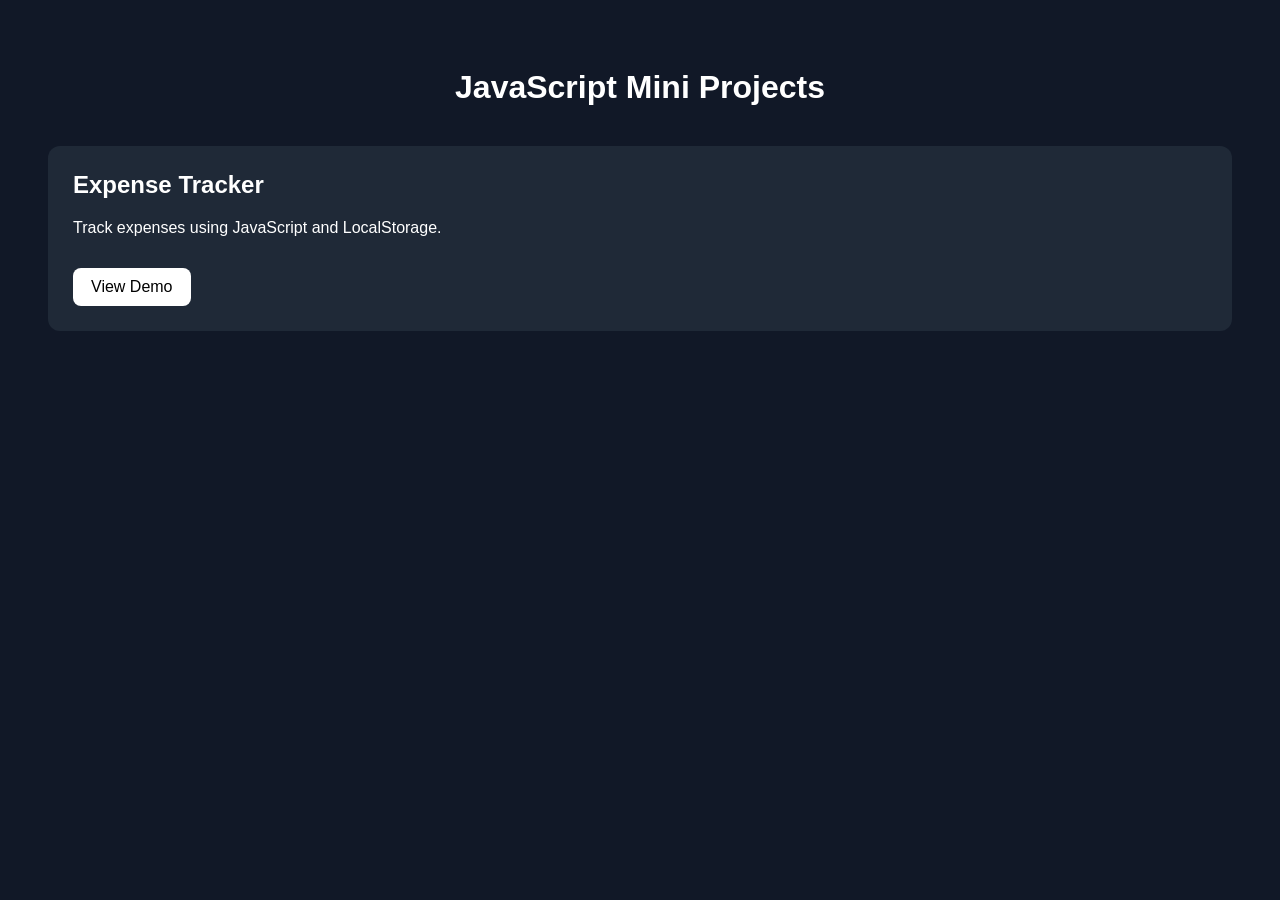
==== index.html @ ed53f69f "Create index.html" ====
<!DOCTYPE html>
<html lang="en">

<head>
    <meta charset="UTF-8">
    <meta name="viewport" content="width=device-width, initial-scale=1.0">
    <title>JavaScript Mini Projects</title>

    <style>
        * {
            box-sizing: border-box;
            font-family: Arial, sans-serif;
        }

        body {
            background: #111827;
            color: white;
            padding: 40px;
        }

        h1 {
            text-align: center;
            margin-bottom: 40px;
        }

        .projects {
            display: grid;
            grid-template-columns: repeat(auto-fit, minmax(250px, 1fr));
            gap: 20px;
        }

        .card {
            background: #1f2937;
            padding: 25px;
            border-radius: 12px;
        }

        .card h2 {
            margin-top: 0;
        }

        .card a {
            display: inline-block;
            margin-top: 15px;
            padding: 10px 18px;
            background: white;
            color: black;
            text-decoration: none;
            border-radius: 8px;
        }

        .card a:hover {
            opacity: 0.8;
        }
    </style>
</head>

<body>

    <h1>JavaScript Mini Projects</h1>


    <div class="projects">

        <div class="card">
            <h2>Expense Tracker</h2>
            <p>
                Track expenses using JavaScript and LocalStorage.
            </p>

            <a href="./expense-tracker/index.html">
                View Demo
            </a>
        </div>


    </div>


</body>

</html>
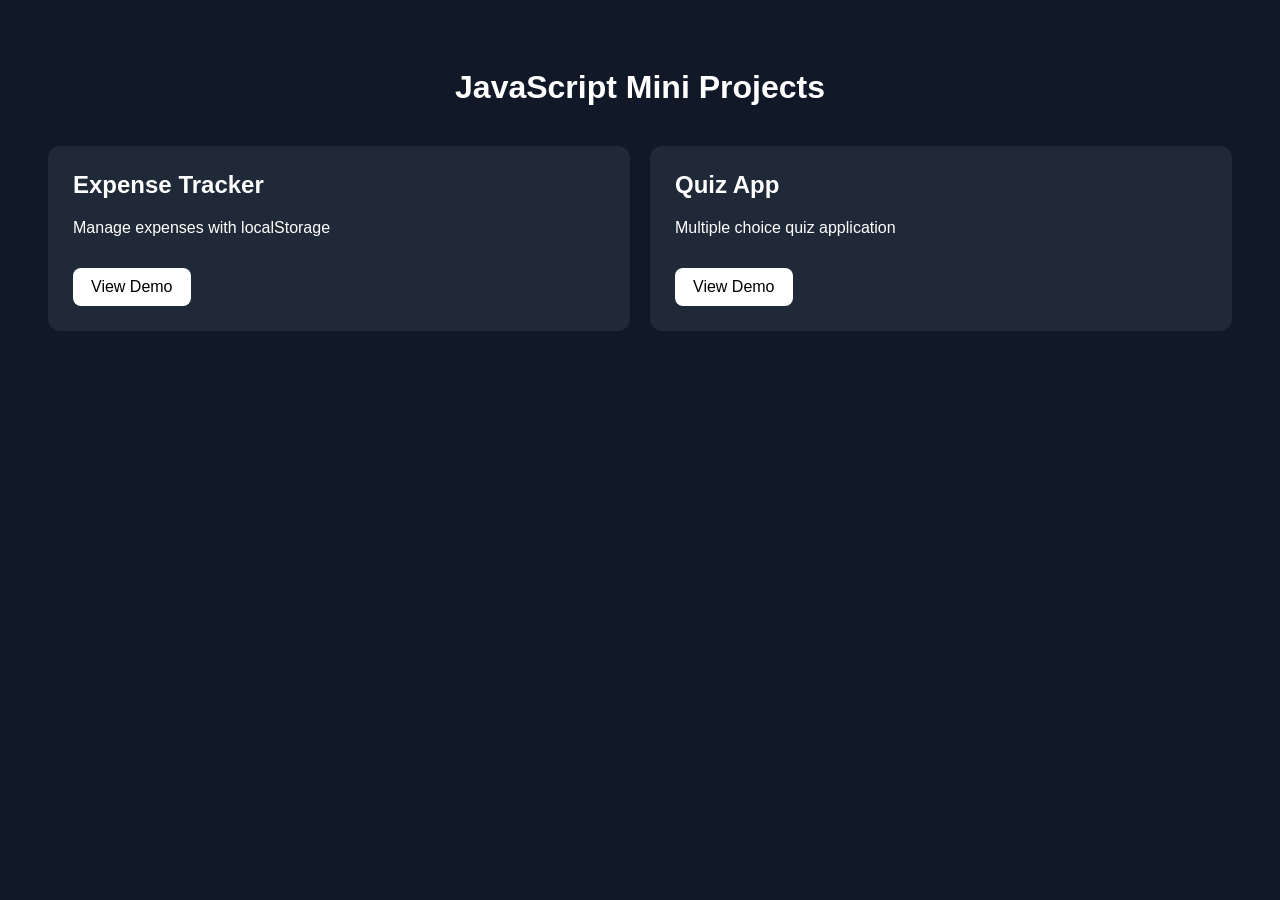
==== commit 3ddb83db: "Update index.html" ====
--- a/index.html
+++ b/index.html
@@ -65,10 +65,21 @@
         <div class="card">
             <h2>Expense Tracker</h2>
             <p>
-                Track expenses using JavaScript and LocalStorage.
+                Manage expenses with localStorage
             </p>
 
             <a href="./expense-tracker/index.html">
+                View Demo
+            </a>
+        </div>
+
+        <div class="card">
+            <h2>Quiz App</h2>
+            <p>
+                Multiple choice quiz application
+            </p>
+
+            <a href="./quiz-app/index.html">
                 View Demo
             </a>
         </div>
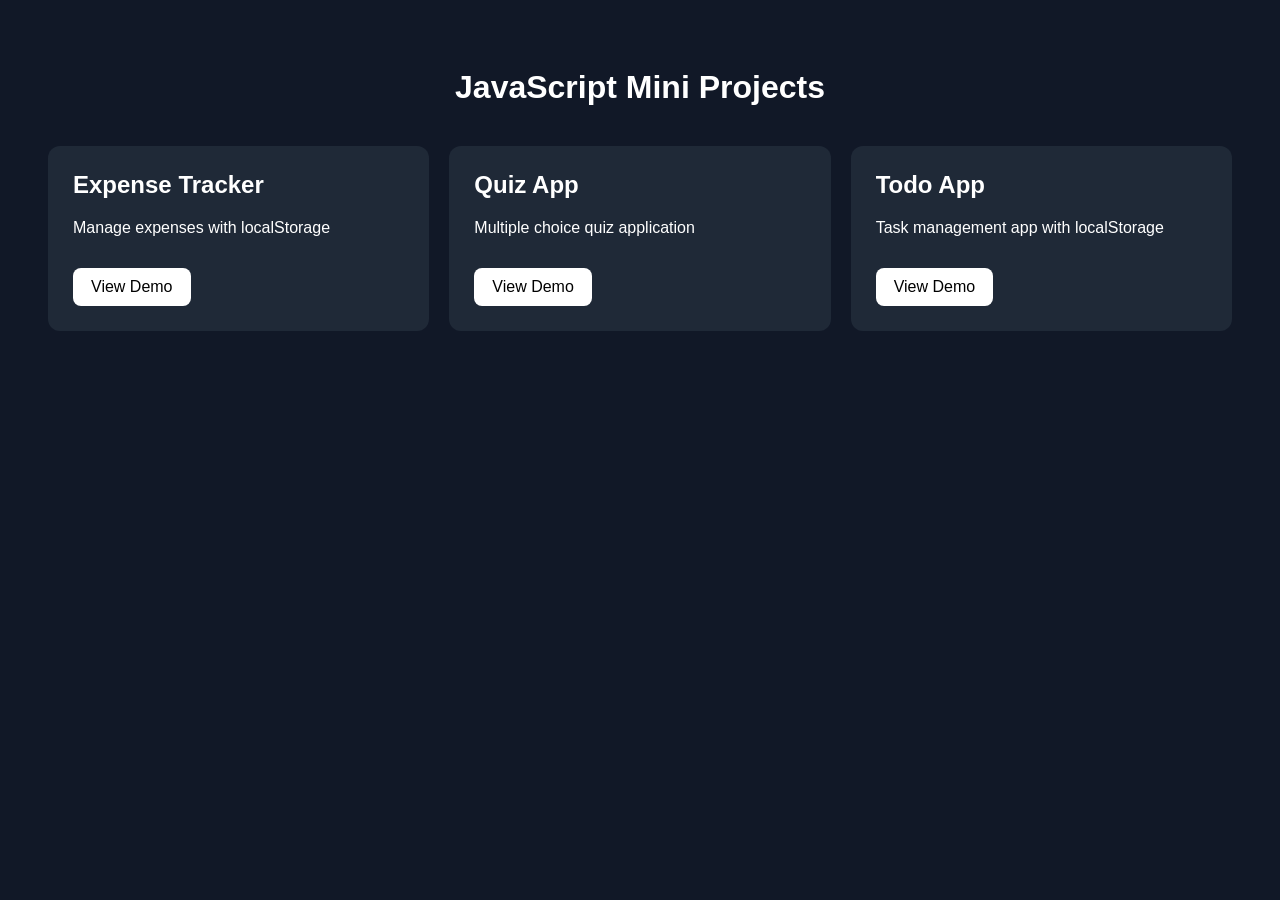
==== commit dc75f166: "Update index.html" ====
--- a/index.html
+++ b/index.html
@@ -84,6 +84,17 @@
             </a>
         </div>
 
+        <div class="card">
+            <h2>Todo App</h2>
+            <p>
+                Task management app with localStorage
+            </p>
+
+            <a href="./todo-app/index.html">
+                View Demo
+            </a>
+        </div>
+
 
     </div>
 
